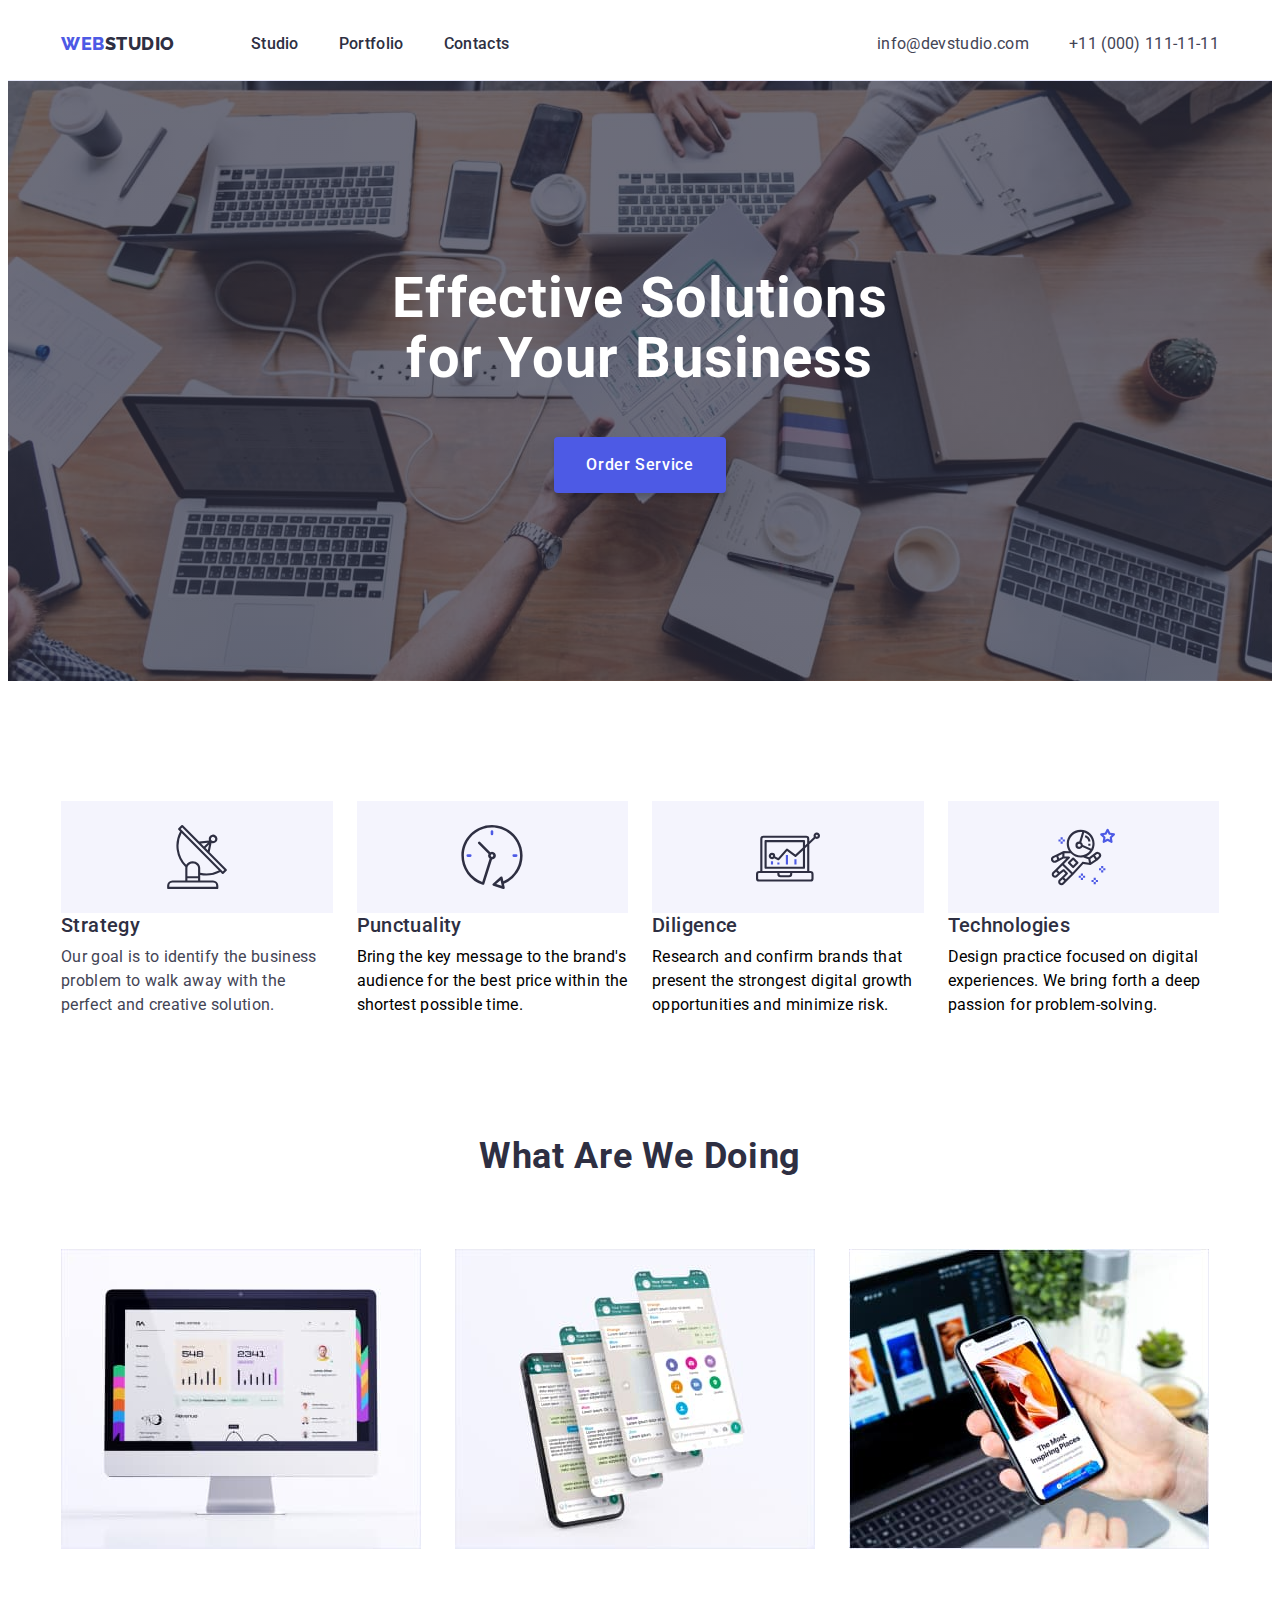
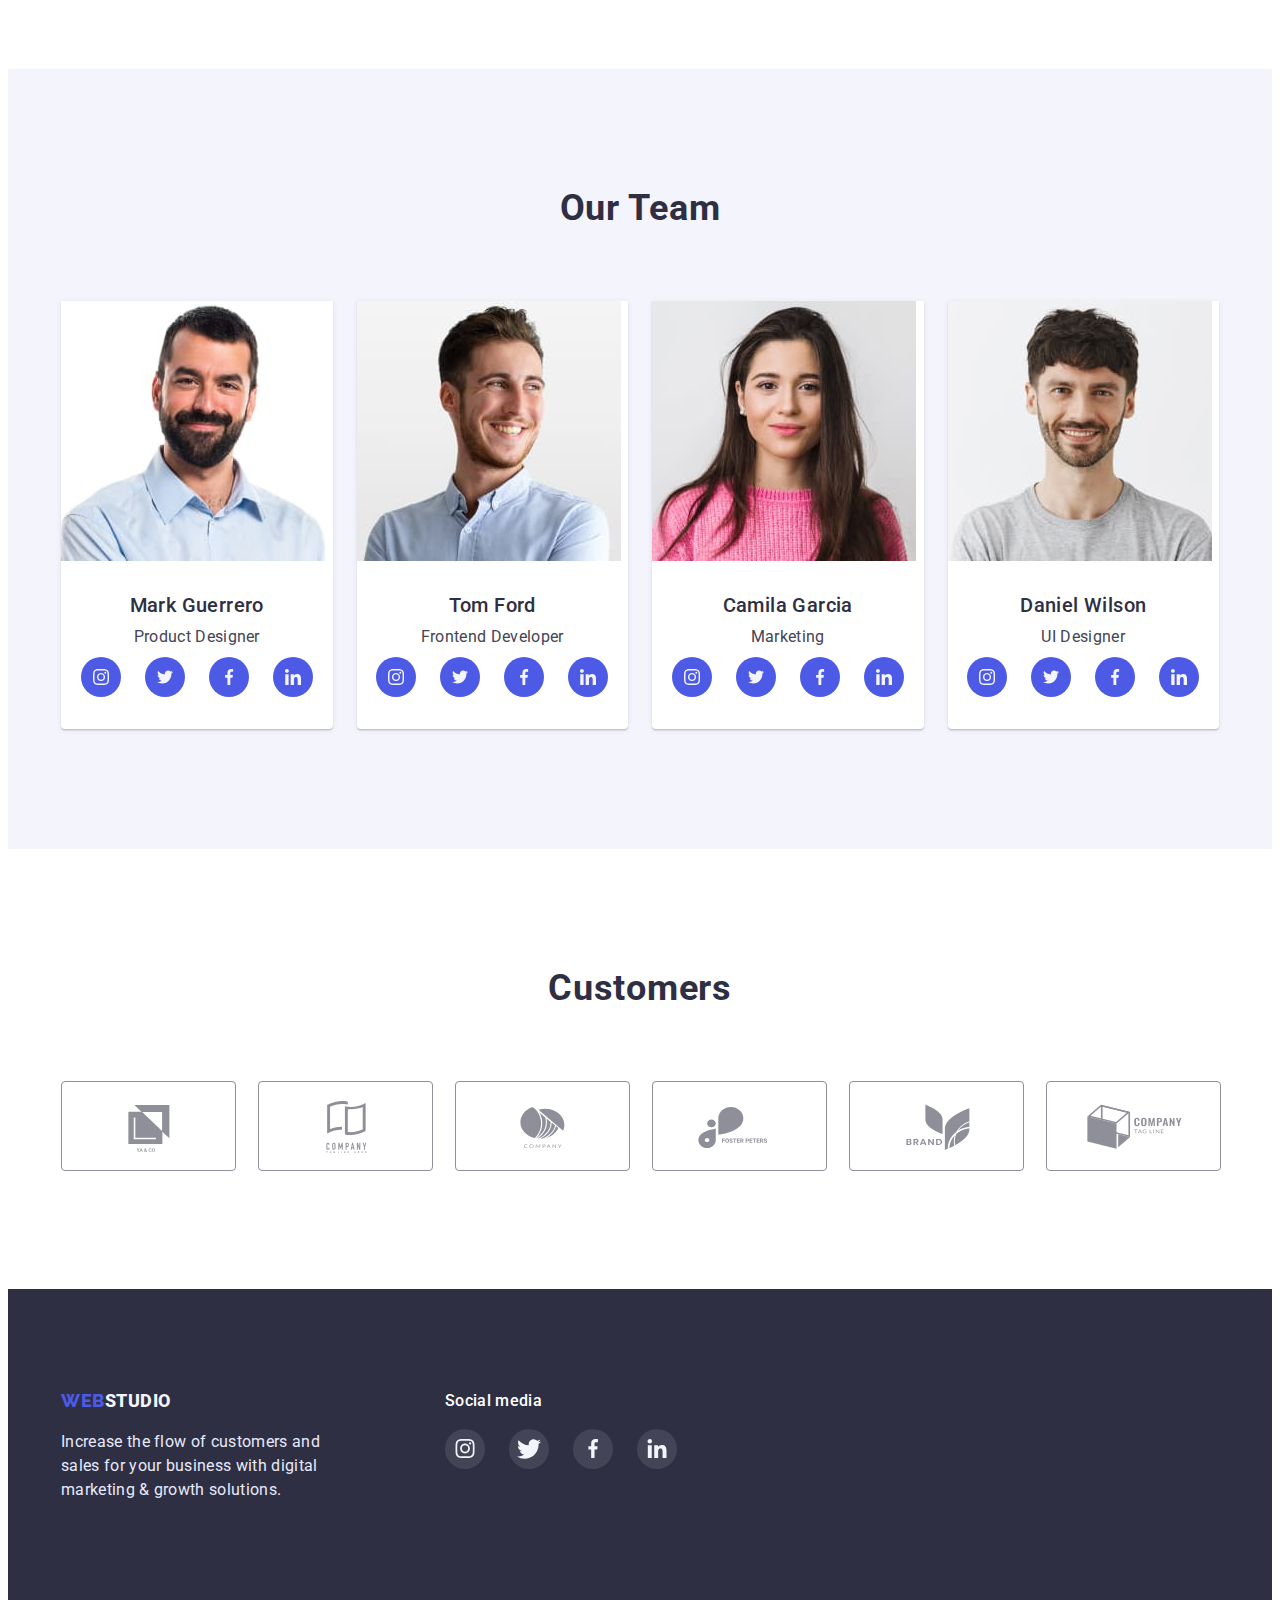
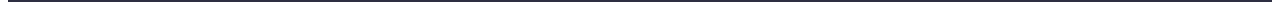
==== index.html @ 8af87cc2 "Initial commit" ====
<!DOCTYPE html>
<html lang="en">
<head>
    <meta charset="UTF-8">
    <meta http-equiv="X-UA-Compatible" content="IE=edge">
    <meta name="viewport" content="width=device-width, initial-scale=1.0">
    <title>WebStudio</title>
    <link rel="preconnect" href="https://fonts.googleapis.com">
    <link rel="preconnect" href="https://fonts.gstatic.com" crossorigin>
    <link href="https://fonts.googleapis.com/css2?family=Raleway:wght@800&family=Roboto:wght@400;500;700;900&display=swap" rel="stylesheet">
    <link rel="stylesheet" href="https://cdnjs.cloudflare.com/ajax/libs/modern-normalize/1.1.0/modern-normalize.min.css" integrity="sha512-wpPYUAdjBVSE4KJnH1VR1HeZfpl1ub8YT/NKx4PuQ5NmX2tKuGu6U/JRp5y+Y8XG2tV+wKQpNHVUX03MfMFn9Q==" crossorigin="anonymous" referrerpolicy="no-referrer" />
    <link rel="stylesheet" href="./css/styles.css">
    
</head>
<body>
   <!-- ///////////      MAIN PAGE          ////////// -->
    <header class="header">
        
        <div class="container header-container">
            <nav class="header-navigation">
                <a class="header-nav-logo link" href="./index.html">  <span class="header-logo">Web</span>Studio </a>
                <ul class="header-list list">
                    <li class="header-item">
                        <a class="header-link link" href="./index.html">Studio</a></li>
                    <li class="header-item">
                        <a class="header-link link" href="./portfolio.html">Portfolio</a></li>
                    <li class="header-item">
                        <a class="header-link link" href="./index.html">Contacts</a></li>
                </ul>
            
            </nav>
            <address class="header-address">
                <ul class="header-address-list list address-container">
                    <li class="header-address-item">
                        <a class="header-address-link link" href="mailto:info@devstudio.com">info@devstudio.com</a></li>
                    <li class="header-address-item">
                        <a class="header-address-link link" href="tel:+110001111111">+11 (000) 111-11-11</a></li>
                </ul>
            </address>
        </div >
        
    
    </header>

   
    

    <!--section 2 main-->
    <main class="main">
     <!-- ///////////     H1+BTN        ////////// -->
        <section class="main-section">

            <div class="container">
                <h1 class="main-title">Effective Solutions for Your Business</h1>
                 
                <button class="main-btn" type="button">Order Service</button>
        </div >
        

    </section>
            
                
        
        
        
            <!-- ///////////      TECHNOLOGIES          ////////// -->
        
            
                <section class="technologies-section">
                    
                    <div class="container">
                        <h2 class="visually-hidden">Technologies</h2>
                        
                        <ul class="technologies-list list">
                            
                            <li class="technologies-items">
                                <h3 class="technologies-subtitle subtitle">Strategy</h3>
                                <p class="technologies-text textttt">Our goal is to identify the business
                                    problem to walk away with the perfect and creative solution. </p>
                            </li>
                            <li class="technologies-items">
                                <h3 class="technologies-subtitle subtitle">Punctuality</h3>
                                <p class="technologies-text">Bring the key message to the brand's audience for the best price within the shortest possible time.</p>
                            </li>
                            <li class="technologies-items">
                                <h3 class="technologies-subtitle subtitle">Diligence</h3>
                                <p class="technologies-text">Research and confirm brands that present the strongest digital growth opportunities and minimize risk.</p>
                            </li>
                            <li class="technologies-items">
                                <h3 class="technologies-subtitle subtitle">Technologies</h3>
                                <p class="technologies-text">Design practice focused on digital experiences. We bring forth a deep passion for problem-solving.</p>
                            </li>
                        </ul>
                    </div>
                </section>
                <!-- ///////////     DOING          ////////// -->
                <section class="doing-section">
                    <div class="container">
                        <h2 class="doing-subtitle">What are we doing</h2>
                        <ul class="doing-list list">
                            <li class="doing-items"><img class="doing-images" src="./images/img1.jpg" width="360" height="300" alt="Computer monitor"></li>
                            <li class="doing-items"><img class="doing-images" src="./images/img2.jpg" width="360" height="300" alt="Phone monitor"></li>
                            <li class="doing-items"><img class="doing-images" src="./images/img3.jpg" width="360" height="300" alt="Computer and Phone"></li>
                        </ul>
                    </div >
                </section>
            
                <!-- ///////////    TEAM          ////////// -->
                <section class="team-section">
                    <div class="container">
                        <h2 class="team-subtitle">Our Team</h2>
                        <ul class="team-list list">
                            <li class="team-items items"> <img class="team-images" src="./images/img4.jpg" width="264" height="260" alt="Mark Guerrero"> 
                                <div class="text-block">
                                    <h3 class="team-headline ">Mark Guerrero</h3>
                                    <p class="team-text textttt ">Product Designer</p>
                                    <ul class="team-soc-list list">
                                        <li class="team-soc-item">
                                            <a href="" class="team-soc-link link">
                                                <svg class="team-soc-icon" width="16" height="16"> 
                                                    <use href="./images/icons.svg#icon-instagram"></use>
                                                </svg>
                                            </a>
                                        </li>
                                        <li class="team-soc-item">
                                            <a href="" class="team-soc-link link">
                                                <svg class="team-soc-icon" width="16" height="16">
                                                    <use href="./images/icons.svg#icon-twitter"></use>
                                                </svg>      
                                            </a>
                                        </li>
                                        <li class="team-soc-item">
                                            <a href="" class="team-soc-link link">
                                                <svg class="team-soc-icon" width="16" height="16">
                                                    <use href="./images/icons.svg#icon-facebook"></use>
                                                </svg>
                                            </a>
                                        </li>
                                        <li class="team-soc-item">
                                            <a href="" class="team-soc-link link">
                                                <svg class="team-soc-icon" width="16" height="16">
                                                    <use href="./images/icons.svg#icon-linkedin"></use>
                                                </svg>
                                            </a>
                                        </li>
                                    </ul>
                                </div >
                            </li>
                            <li class="team-items items"><img class="team-images" src="./images/img5.jpg" width="264" height="260" alt="Tom Ford"> 
                                <div class="text-block">
                                    <h3 class="team-headline ">Tom Ford</h3>
                                    <p class="team-text textttt ">Frontend Developer</p>
                                    <ul class="team-soc-list list">
                                        <li class="team-soc-item">
                                            <a href="" class="team-soc-link link">
                                                <svg class="team-soc-icon" width="16" height="16"> 
                                                    <use href="./images/icons.svg#icon-instagram"></use>
                                                </svg>
                                            </a>
                                        </li>
                                        <li class="team-soc-item">
                                            <a href="" class="team-soc-link link">
                                                <svg class="team-soc-icon" width="16" height="16">
                                                    <use href="./images/icons.svg#icon-twitter"></use>
                                                </svg>      
                                            </a>
                                        </li>
                                        <li class="team-soc-item">
                                            <a href="" class="team-soc-link link">
                                                <svg class="team-soc-icon" width="16" height="16">
                                                    <use href="./images/icons.svg#icon-facebook"></use>
                                                </svg>
                                            </a>
                                        </li>
                                        <li class="team-soc-item">
                                            <a href="" class="team-soc-link link">
                                                <svg class="team-soc-icon" width="16" height="16">
                                                    <use href="./images/icons.svg#icon-linkedin"></use>
                                                </svg>
                                            </a>
                                        </li>
                                    </ul>
                                </div >
                            </li>
                            <li class="team-items items"><img class="team-images" src="./images/img6.jpg" width="264" height="260" alt="Camila Garcia"> 
                                <div class="text-block">
                                    <h3 class="team-headline ">Camila Garcia</h3>
                                    <p class="team-text textttt ">Marketing</p>
                                    <ul class="team-soc-list list">
                                        <li class="team-soc-item">
                                            <a href="" class="team-soc-link link">
                                                <svg class="team-soc-icon" width="16" height="16"> 
                                                    <use href="./images/icons.svg#icon-instagram"></use>
                                                </svg>
                                            </a>
                                        </li>
                                        <li class="team-soc-item">
                                            <a href="" class="team-soc-link link">
                                                <svg class="team-soc-icon" width="16" height="16">
                                                    <use href="./images/icons.svg#icon-twitter"></use>
                                                </svg>      
                                            </a>
                                        </li>
                                        <li class="team-soc-item">
                                            <a href="" class="team-soc-link link">
                                                <svg class="team-soc-icon" width="16" height="16">
                                                    <use href="./images/icons.svg#icon-facebook"></use>
                                                </svg>
                                            </a>
                                        </li>
                                        <li class="team-soc-item">
                                            <a href="" class="team-soc-link link">
                                                <svg class="team-soc-icon" width="16" height="16">
                                                    <use href="./images/icons.svg#icon-linkedin"></use>
                                                </svg>
                                            </a>
                                        </li>
                                    </ul>
                                </div >
                            </li>
                            <li class="team-items items"><img class="team-images" src="./images/img7.jpg" width="264" height="260" alt="Daniel Wilson"> 
                                <div class="text-block">
                                    <h3 class="team-headline ">Daniel Wilson</h3>
                                    <p  class="team-text textttt ">UI Designer</p>
                                    <ul class="team-soc-list list">
                                        <li class="team-soc-item">
                                            <a href="" class="team-soc-link link">
                                                <svg class="team-soc-icon" width="16" height="16"> 
                                                    <use href="./images/icons.svg#icon-instagram"></use>
                                                </svg>
                                            </a>
                                        </li>
                                        <li class="team-soc-item">
                                            <a href="" class="team-soc-link link">
                                                <svg class="team-soc-icon" width="16" height="16">
                                                    <use href="./images/icons.svg#icon-twitter"></use>
                                                </svg>      
                                            </a>
                                        </li>
                                        <li class="team-soc-item">
                                            <a href="" class="team-soc-link link">
                                                <svg class="team-soc-icon" width="16" height="16">
                                                    <use href="./images/icons.svg#icon-facebook"></use>
                                                </svg>
                                            </a>
                                        </li>
                                        <li class="team-soc-item">
                                            <a href="" class="team-soc-link link">
                                                <svg class="team-soc-icon" width="16" height="16">
                                                    <use href="./images/icons.svg#icon-linkedin"></use>
                                                </svg>
                                            </a>
                                        </li>
                                    </ul>
                                </div >
                            </li>
                        </ul>

                    </div >
                </section>
                <section class="customers">
                        <div class="container">
                            <h2 class="customers-subtitle">Customers</h2>
                          <ul class="customers-list list">
                            <li class="customers-item">
                                <a href="" class="customers-link">
                                    <svg class="customers-icon" width="104" height="56">
                                        <use href="./images/icons.svg#icon-Logo"></use>
                                    </svg>
                                </a>
                            </li>
                            <li class="customers-item">
                                <a href="" class="customers-link">
                                    <svg class="customers-icon" width="104" height="56">
                                        <use href="./images/icons.svg#icon-Logo-1"></use>
                                    </svg>
                                </a>
                            </li>
                            <li class="customers-item">
                                <a href="" class="customers-link">
                                    <svg class="customers-icon" width="104" height="56">
                                        <use href="./images/icons.svg#icon-Logo-2"></use>
                                    </svg>
                                </a>
                            </li>
                            <li class="customers-item">
                                <a href="" class="customers-link">
                                    <svg class="customers-icon" width="104" height="56">
                                        <use href="./images/icons.svg#icon-Logo-3"></use>
                                    </svg>
                                </a>
                            </li>
                            <li class="customers-item">
                                <a href="" class="customers-link">
                                    <svg class="customers-icon" width="104" height="56">
                                        <use href="./images/icons.svg#icon-Logo-4"></use>
                                    </svg>
                                </a>
                            </li>
                            <li class="customers-item">
                                <a href="" class="customers-link">
                                    <svg class="customers-icon" width="104" height="56">
                                        <use href="./images/icons.svg#icon-Logo-5"></use>
                                    </svg>
                                </a>
                            </li>
                          </ul>  
                        </div>
                </section>
            
        </main>


       <!-- ///////////     FOOTER      ////////// -->
    
       
       <footer class="footer">
        <div class="container footer-container">
            <div class="footer-logo-container">
                <a class="footer-link link" href="./index.html"><span class="footer-logo">Web</span>Studio</a>
                <p class="footer-text textttt">
                    Increase the flow of customers and sales for your business with digital marketing & growth solutions.
                </p>
            </div>
            
            <!-- FOOTER SOCIAL MEDIA -->
            <div class="media-footer">
                <h3 class="media-subtitle">Social media</h3>
                <ul class="media-list list">
                    <li class="media-item">
                        <a href="" class="media-link link">
                            <svg class="media-icon" width="24" height="19"> 
                                <use href="./images/icons.svg#icon-instagram"></use>
                            </svg>
                        </a>
                    </li>
                    <li class="media-item">
                        <a href="" class="media-link link">
                            <svg class="media-icon" width="24" height="24">
                                <use href="./images/icons.svg#icon-twitter"></use>
                            </svg>      
                        </a>
                    </li>
                    <li class="media-item">
                        <a href="" class="media-link link">
                            <svg class="media-icon" width="24" height="19">
                                <use href="./images/icons.svg#icon-facebook"></use>
                            </svg>
                        </a>
                    </li>
                    <li class="media-item">
                        <a href="" class="media-link link">
                            <svg class="media-icon" width="24" height="19">
                                <use href="./images/icons.svg#icon-linkedin"></use>
                            </svg>
                        </a>
                    </li>
                </ul>

            </div>
        </div >
        </footer>        
        
           
            
       
   
    
    


</body>
</html>
---- css/styles.css ----
:root {
  --main-color-title: #2e2f42;
  --main-color-text: #434455;
  --adress-link-color: #404bbf;
  --logo-color-braun: #4d5ae5;
  --bg-white-color: #ffffff;
  --ashen-color: #f4f4fd;
  --gray-color: #e7e9fc;
  --linear-gradient: linear-gradient(
    rgba(46, 47, 66, 0.7),
    rgba(46, 47, 66, 0.7)
  );
}

p,
h1,
h2,
h3,
h4,
h5,
h6 {
  margin: 0;
}

ul {
  margin: 0;
  padding-left: 0;
}

body {
  font-family: "Roboto", sans-serif;
  background-color: var(--bg-white-color);
  font-size: 16px;
  line-height: 1.5;
  letter-spacing: 0.02em;
}

.container {
  width: 100%;
  max-width: 1158px;
  padding-left: 15px;
  padding-right: 15px;
  margin: 0 auto;
  /* outline: 2px solid red; */
}

.link {
  text-decoration: none;
}

.list {
  list-style: none;
}

.textttt {
  color: var(--main-color-text);
}
/* --------------------HEADER ---------------------*/
.header {
  border-bottom: 1px solid var(--gray-color);
}

.header-container {
  display: flex;
}

.text-aligt-centr {
  text-align: center;
  padding-top: 24px;
}

.subtitle {
  font-weight: 500;
  font-size: 20px;
  line-height: 1.2;
  letter-spacing: 0.02em;
  color: var(--main-color-title);
}

.header-navigation {
  display: flex;
  margin-right: auto;
}
.header-nav-logo {
  display: block;
  padding-top: 24px;
  padding-bottom: 24px;
  margin-right: 76px;

  font-family: "Raleway", sans-serif;
  text-transform: uppercase;
  font-weight: 800;
  font-size: 18px;
  line-height: 1.33;
  letter-spacing: 0.03em;
  color: var(--main-color-title);
}
.header-logo {
  color: var(--logo-color-braun);
}

.header-list {
  display: flex;
  gap: 40px;
}
.header-item {
}
.header-link {
  display: block;
  padding-top: 24px;
  padding-bottom: 24px;

  font-weight: 500;
  font-size: 16px;
  line-height: 1.5;
  letter-spacing: 0.02em;
  color: var(--main-color-title);
}

.header-link:is(:hover, :focus) {
  color: var(--adress-link-color);
}

.header-address {
  font-style: normal;
}
.address-container {
  display: flex;
}
.header-address-list {
  gap: 40px;
}
.header-address-item {
}
.header-address-link {
  display: block;
  padding-top: 24px;
  padding-bottom: 24px;

  font-size: 16px;
  line-height: 1.5;
  letter-spacing: 0.02em;
  color: var(--main-color-text);
  font-style: normal;
}

.header-address-link:is(:hover, :focus) {
  color: var(--adress-link-color);
}

/* ------------------MAIN--------------------- */

.main {
  background-color: var(--bg-white-color);
}
.main-section {
  background-color: var(--main-color-title);
  background-image: var(--linear-gradient), url(../images/hero-bg.jpg);
  max-width: 1440px;
  margin: 0 auto;
  background-repeat: no-repeat;
  background-position: center;
  background-size: cover;

  padding-top: 188px;
  padding-bottom: 188px;
}
.main-title {
  margin-right: auto;
  margin-left: auto;
  width: 496px;
  margin-bottom: 48px;

  font-weight: 700;
  text-align: center;
  font-size: 56px;
  line-height: 1.07;
  letter-spacing: 0.02em;
  color: var(--bg-white-color);
}

.main-btn {
  display: block;
  margin: 0 auto;
  padding: 16px 32px;
  border-radius: 4px;
  border: 1px;

  box-shadow: 0px 4px 4px rgba(0, 0, 0, 0.15);

  cursor: pointer;
  background-color: var(--logo-color-braun);
  font-family: inherit;
  font-weight: 500;
  font-size: 16px;
  line-height: 1.5;
  letter-spacing: 0.04em;
  color: var(--bg-white-color);
}

.main-btn:is(:hover, :focus) {
  background-color: var(--adress-link-color);
}

/* ---------------------TECHNOLOGIES---------------------- */

.technologies-section {
  padding-top: 120px;
  padding-bottom: 120px;
}

.visually-hidden {
  position: absolute;
  width: 1px;
  height: 1px;
  margin: -1px;
  border: 0;
  padding: 0;
  white-space: nowrap;
  clip-path: inset(100%);
  clip: rect(0 0 0 0);
  overflow: hidden;
}

.technologies-list {
  display: flex;
  gap: 24px;
}
.technologies-items {
  width: calc((100% - 72px) / 4);
}

.technologies-items::before {
  content: "";
  display: block;
  height: 112px;
  /* outline: 2px solid red; */
  background-color: var(--ashen-color);
  /* background-size: contain; */
  background-repeat: no-repeat;
  background-position: center;
}

.technologies-items:nth-child(1)::before {
  background-image: url(../images/Vector.svg);
}
.technologies-items:nth-child(2)::before {
  background-image: url(../images/clock.svg);
}
.technologies-items:nth-child(3)::before {
  background-image: url(../images/diagram.svg);
}
.technologies-items:nth-child(4)::before {
  background-image: url(../images/astronaut.svg);
}

.technologies-subtitle {
  padding-bottom: 8px;
}

/* ------------------DOING---------------------- */

.doing-section {
  padding-bottom: 120px;
}
.doing-subtitle {
  text-align: center;
  text-transform: capitalize;
  font-size: 36px;
  line-height: 1.11;
  letter-spacing: 0.02em;
  color: var(--main-color-title);
  margin-bottom: 72px;
}
.doing-list {
  display: flex;
  justify-content: space-between;
}
.doing-images {
  display: block;
  max-width: 100%;
  height: auto;
}

.doing-items {
  width: calc((100% - 48px) / 3);
}
.doing-images {
}

/*---------------------------TEAM----------------------- */

.team-section {
  background-color: var(--ashen-color);
  padding-top: 120px;
  padding-bottom: 120px;
}
.team-subtitle {
  text-align: center;
  font-size: 36px;
  line-height: 1.11;
  letter-spacing: 0.02em;
  color: var(--main-color-title);
  margin-bottom: 72px;
}

.team-list {
  display: flex;
  justify-content: space-between;
}

.team-items {
  border-radius: 0px 0px 4px 4px;
  width: calc((100% - 72px) / 4);
}
.items {
  background-color: var(--bg-white-color);
  box-shadow: 0px 1px 6px rgba(46, 47, 66, 0.08), 0px 1px 1px rgba(46, 47, 66, 0.16), 0px 2px 1px rgba(46, 47, 66, 0.08);
}
.team-images {
  display: block;
  max-width: 100%;
  height: auto;
}

.text-block {
  text-align: center;
  padding: 32px 16px;
}
.team-headline {
  margin-bottom: 8px;
  font-weight: 500;
  font-size: 20px;
  line-height: 1.2;
  letter-spacing: 0.02em;
  color: var(--main-color-title);
}
.team-text {
  margin-bottom: 8px;
}

/* ----------------SOCIAL LIST------------- */
.team-soc-list {
  display: flex;
  justify-content: center;
  gap: 24px;
}

.team-soc-item {
  width: 40px;
  height: 40px;
}
.team-soc-link {
  fill: var(--ashen-color);
}
.team-soc-link {
  width: 100%;
  height: 100%;
  border-radius: 50%;
  background-color: var(--logo-color-braun);
  display: flex;
  justify-content: center;
  align-items: center;
}

.team-soc-link:is(:hover, :focus) {
  background-color: var(--adress-link-color);
}

/* -----------------------CUSTOMERS LIST------------------- */

.customers {
  padding-top: 120px;
  padding-bottom: 120px;
}
.customers-subtitle {
  padding-bottom: 72px;

  font-size: 36px;
  line-height: 1.11;
  text-align: center;
  letter-spacing: 0.02em;
  color: var(--main-color-title);
}
.customers-list {
  display: flex;
  gap: 24px;
}
.customers-item {
  width: calc((100% - 120px) / 6);
  height: 88px;
}
.customers-link {
  width: 100%;
  height: 100%;
  border: 1px solid #8e8f99;
  border-radius: 4px;
  display: flex;
  justify-content: center;
  align-items: center;
  color: #8e8f99;
}

.customers-link:is(:hover, :focus) {
  border-color: var(--adress-link-color);
  color: var(--adress-link-color);
}

.customers-icon {
  fill: currentColor;
}

/* --------------FOOTER-------------- */

.footer {
  padding-top: 100px;
  padding-bottom: 100px;

  background-color: var(--main-color-title);
}
.footer-container {
  display: flex;
}

.footer-link {
  text-transform: uppercase;
  font-weight: 800;
  font-size: 18px;
  line-height: 1.33;
  letter-spacing: 0.03em;
  color: var(--ashen-color);
  margin-top: 100px;
  margin-bottom: 16px;
}

.footer-logo {
  font-family: "Raleway", sans-serif;
  font-style: normal;
  font-weight: 800;
  font-size: 18px;
  line-height: 1.33;
  letter-spacing: 0.03em;
  font-style: normal;
  color: var(--logo-color-braun);
}
.footer-text {
  max-width: 264px;
  color: var(--gray-color);
  margin-top: 16px;
}

/* ----------------------FOOTER SOCIAL MEDIA----------------------------- */
.media-footer {
  margin-left: 120px;
}
.media-subtitle {
  font-weight: 500;
  font-size: 16px;
  line-height: 1.5;
  letter-spacing: 0.02em;
  color: var(--bg-white-color);
  
  padding-bottom: 16px;
}

.media-list {
  display: flex;
  display: flex;
  justify-content: center;
  gap: 24px;
}

.media-item {
  width: 40px;
  height: 40px;
}
.media-link {
  fill: var(--ashen-color);
  width: 100%;
  height: 100%;
  border-radius: 50%;
  background-color: rgba(255, 255, 255, 0.1);
  display: flex;
  justify-content: center;
  align-items: center;
}
.media-link:is(:hover, :focus) {
  background-color:#31D0AA;
}
/* ---------------------------PORTFOLIO--------------------------- */

.main {
  background-color: var(--bg-white-color);
}
.main-section-services {
  padding-top: 120px;
  padding-bottom: 120px;
}

.button-list {
  justify-content: center;
  display: flex;
  margin-bottom: 72px;
  gap: 24px;
}

.btn-items {
}

.button-items {
  padding: 12px 24px;
  border-radius: 4px;
  border: 1px solid var(--ashen-color);

  font-family: inherit;
  background-color: var(--ashen-color);
  color: var(--logo-color-braun);
  font-weight: 500;
  font-size: 16px;
  line-height: 1.5;
  letter-spacing: 0.04em;
  cursor: pointer;


}

.button-items:is(:hover, :focus) {
  background-color: var(--logo-color-braun);
  color: var(--bg-white-color);
  border-color: transparent;
  box-shadow: 0px 3px 1px rgba(0, 0, 0, 0.1), 0px 2px 1px rgba(0, 0, 0, 0.08), 0px 2px 2px rgba(0, 0, 0, 0.12);
}

.types-section {
}
.types-list {
  display: flex;
  flex-wrap: wrap;
  gap: 24px;
}
.types-items {
  width: calc((100% - 48px) / 3);
}
.types-link {

}
.types-link:is(:hover, :focus) {
  box-shadow: 0px 1px 6px rgba(46, 47, 66, 0.08), 0px 1px 1px rgba(46, 47, 66, 0.16), 0px 2px 1px rgba(46, 47, 66, 0.08);
}

.types-images {
  display: block;
  max-width: 100%;
  height: auto;
}


.types-text-block {
  border-right: 1px solid #e7e9fc;
  border-left: 1px solid #e7e9fc;
  border-bottom: 1px solid #e7e9fc;
  padding-top: 32px;
  padding-left: 16px;
  padding-bottom: 64px;
}
.types-subtitle {
  margin-bottom: 8px;
}
.types-text {
  font-weight: 400;
  font-size: 16px;
  line-height: 1.5;
}
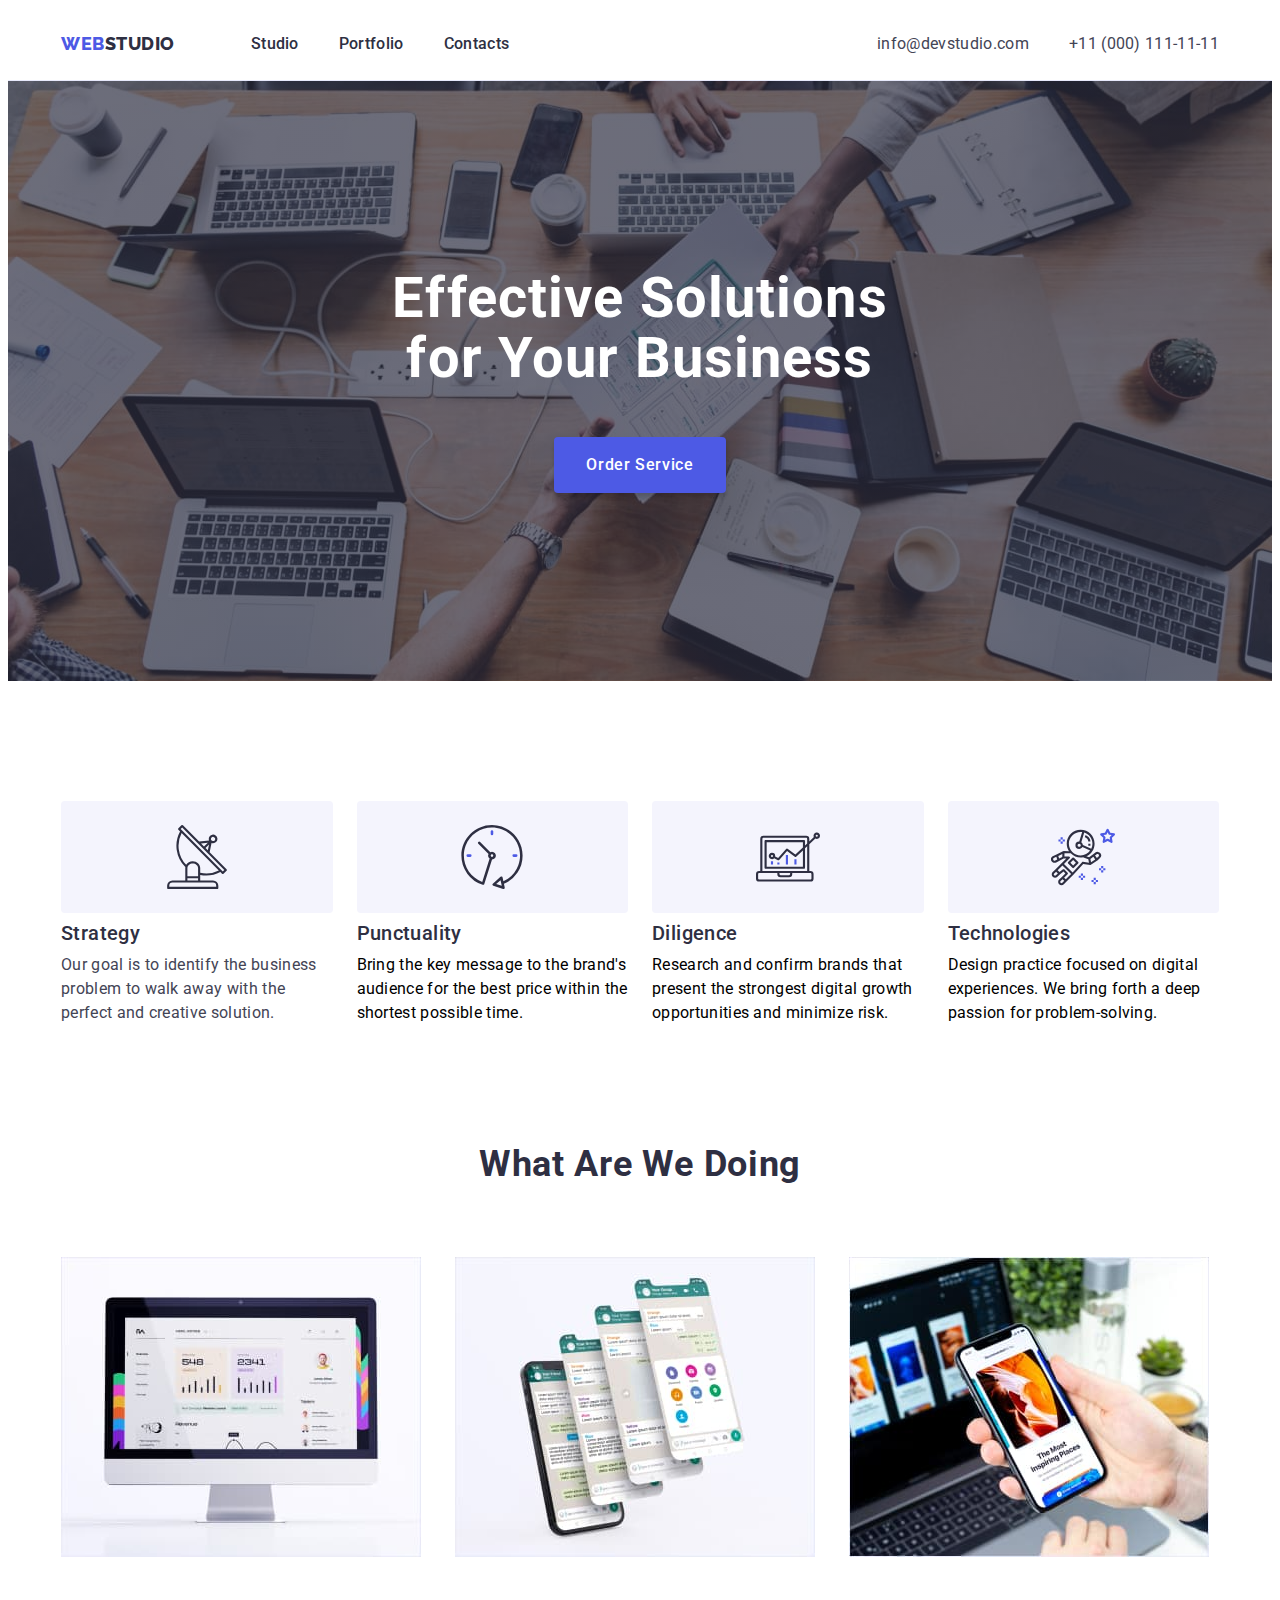
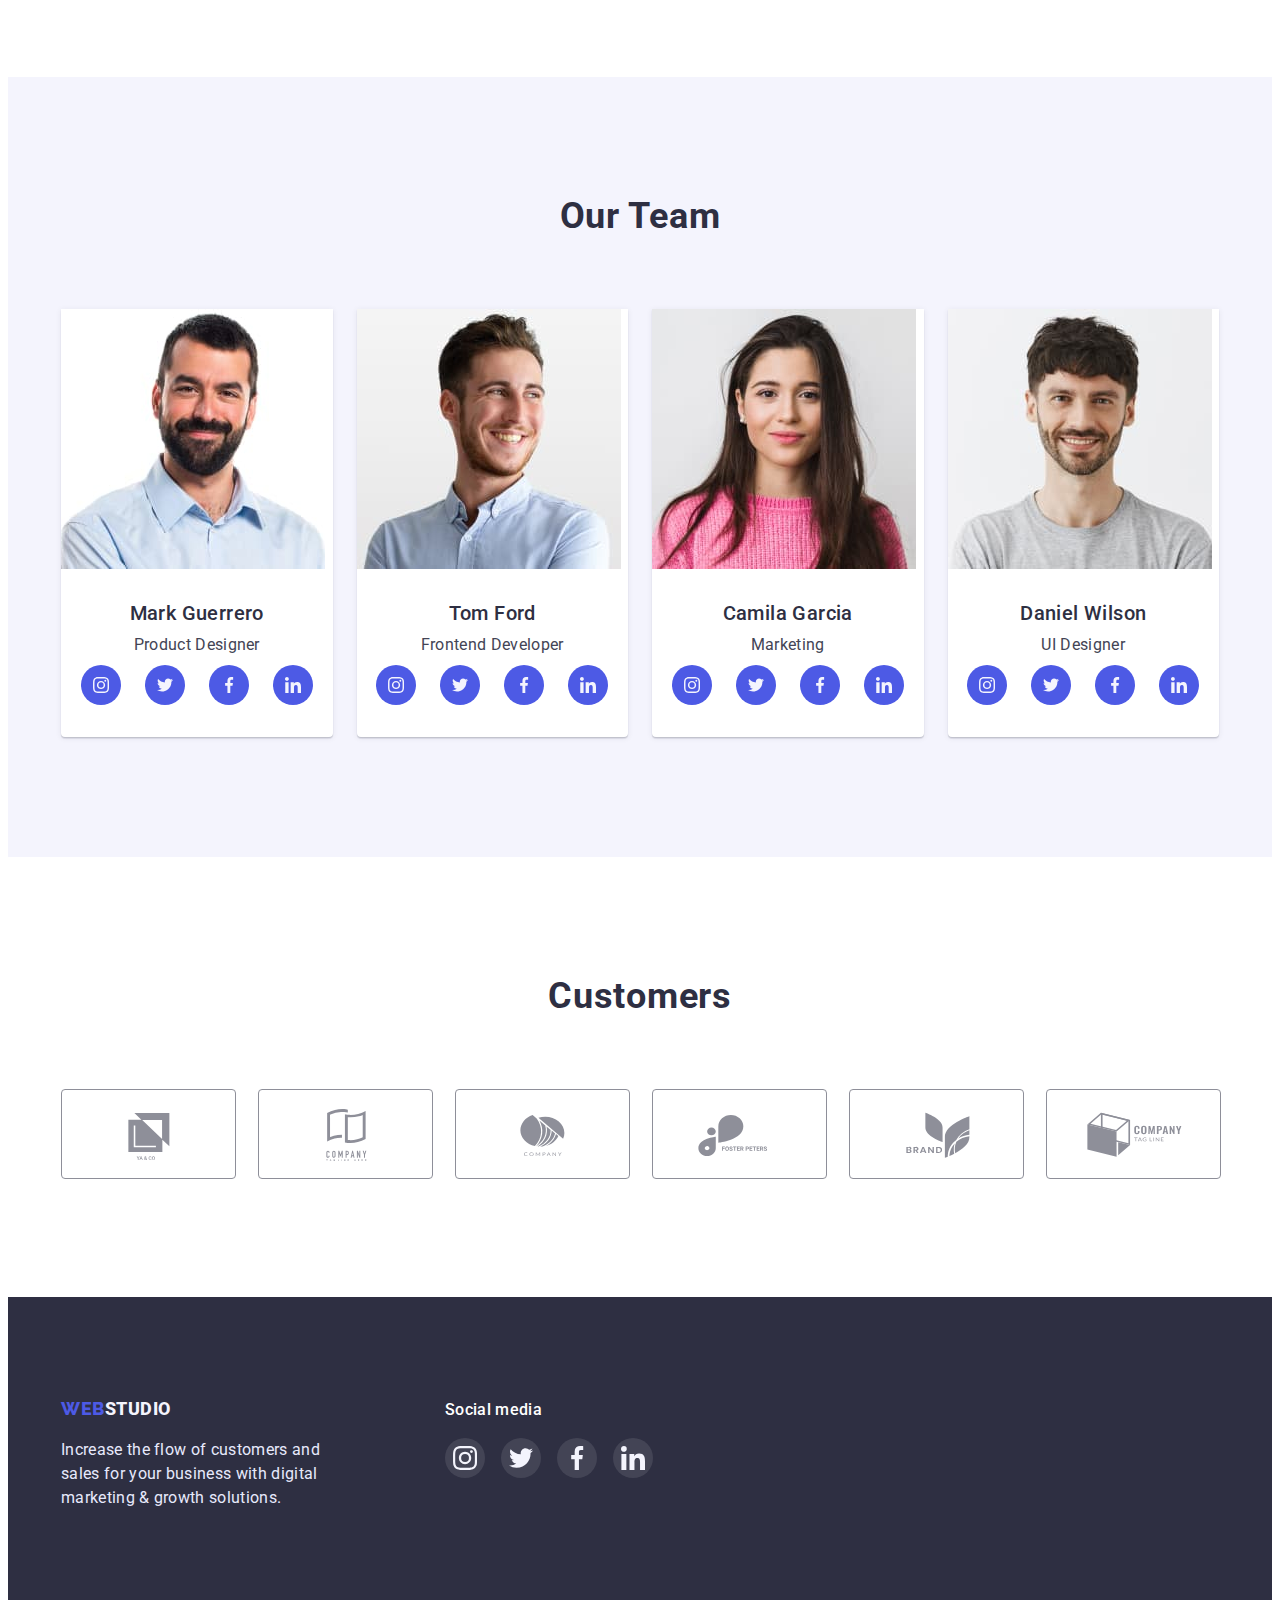
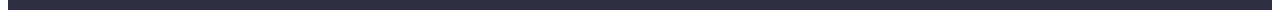
==== commit 6572f672: "HMK/02.18" ====
--- a/index.html
+++ b/index.html
@@ -9,6 +9,7 @@
     <link rel="preconnect" href="https://fonts.gstatic.com" crossorigin>
     <link href="https://fonts.googleapis.com/css2?family=Raleway:wght@800&family=Roboto:wght@400;500;700;900&display=swap" rel="stylesheet">
     <link rel="stylesheet" href="https://cdnjs.cloudflare.com/ajax/libs/modern-normalize/1.1.0/modern-normalize.min.css" integrity="sha512-wpPYUAdjBVSE4KJnH1VR1HeZfpl1ub8YT/NKx4PuQ5NmX2tKuGu6U/JRp5y+Y8XG2tV+wKQpNHVUX03MfMFn9Q==" crossorigin="anonymous" referrerpolicy="no-referrer" />
+    
     <link rel="stylesheet" href="./css/styles.css">
     
 </head>
@@ -51,9 +52,9 @@
         <section class="main-section">
 
             <div class="container">
-                <h1 class="main-title">Effective Solutions for Your Business</h1>
+                <h1 class="main-title ">Effective Solutions for Your Business</h1>
                  
-                <button class="main-btn" type="button">Order Service</button>
+                <button class="main-btn"data-modal-open type="button">Order Service</button>
         </div >
         
 
@@ -325,11 +326,11 @@
             
             <!-- FOOTER SOCIAL MEDIA -->
             <div class="media-footer">
-                <h3 class="media-subtitle">Social media</h3>
+                <p class="media-subtitle">Social media</p>
                 <ul class="media-list list">
                     <li class="media-item">
                         <a href="" class="media-link link">
-                            <svg class="media-icon" width="24" height="19"> 
+                            <svg class="media-icon" width="24" height="24"> 
                                 <use href="./images/icons.svg#icon-instagram"></use>
                             </svg>
                         </a>
@@ -343,14 +344,14 @@
                     </li>
                     <li class="media-item">
                         <a href="" class="media-link link">
-                            <svg class="media-icon" width="24" height="19">
+                            <svg class="media-icon" width="24" height="24">
                                 <use href="./images/icons.svg#icon-facebook"></use>
                             </svg>
                         </a>
                     </li>
                     <li class="media-item">
                         <a href="" class="media-link link">
-                            <svg class="media-icon" width="24" height="19">
+                            <svg class="media-icon" width="24" height="24">
                                 <use href="./images/icons.svg#icon-linkedin"></use>
                             </svg>
                         </a>
@@ -361,9 +362,20 @@
         </div >
         </footer>        
         
-           
-            
-       
+         <!-- /////////////BACKDROB///////////////////   -->
+        <div class="backdrob is-hidden"data-modal>
+            <div class="modal">
+                <button type="button" class="modal-close"data-modal-close>
+                    <svg class="modal-close-icon" width="8" height="8"> 
+                        <use href="./images/icons.svg#icon-close-black"></use>
+                    </svg>
+
+                </button>
+            </div>
+        </div>
+
+        <!--///////////////// JS///////////////// -->
+        <script src="./JS/modal.js"></script>
    
     
     
--- a/css/styles.css
+++ b/css/styles.css
@@ -105,21 +105,52 @@
 }
 .header-item {
 }
+
 .header-link {
   display: block;
   padding-top: 24px;
   padding-bottom: 24px;
-
+  position: relative;
+   
   font-weight: 500;
   font-size: 16px;
   line-height: 1.5;
   letter-spacing: 0.02em;
   color: var(--main-color-title);
-}
-
+  
+  transition-property: color;
+  transition-duration: 250ms;
+  transition-timing-function: cubic-bezier(0.4, 0, 0.2, 1);
+  
+}
 .header-link:is(:hover, :focus) {
   color: var(--adress-link-color);
-}
+  
+}
+.header-link::after{
+  content: "";
+  
+  position: absolute;
+  display: block;
+  width: 100%;
+  height: 4px;
+  left: 0;
+  bottom: 0;
+  background-color: var(--adress-link-color);
+  border-radius: 2px;
+  opacity: 0;
+  
+  transition-property: opacity;
+  transition-duration: 250ms;
+  transition-timing-function: cubic-bezier(0.4, 0, 0.2, 1);
+}
+.header-link:is(:hover, :focus)::after{
+  opacity: 1;
+}
+
+
+
+
 
 .header-address {
   font-style: normal;
@@ -142,6 +173,10 @@
   letter-spacing: 0.02em;
   color: var(--main-color-text);
   font-style: normal;
+
+  transition-property: color;
+  transition-duration: 250ms;
+  transition-timing-function: cubic-bezier(0.4, 0, 0.2, 1);
 }
 
 .header-address-link:is(:hover, :focus) {
@@ -196,6 +231,10 @@
   line-height: 1.5;
   letter-spacing: 0.04em;
   color: var(--bg-white-color);
+
+  transition-property: background-color;
+  transition-duration: 250ms;
+  transition-timing-function: cubic-bezier(0.4, 0, 0.2, 1);
 }
 
 .main-btn:is(:hover, :focus) {
@@ -233,10 +272,11 @@
 .technologies-items::before {
   content: "";
   display: block;
+  margin-bottom: 8px;
   height: 112px;
   /* outline: 2px solid red; */
   background-color: var(--ashen-color);
-  /* background-size: contain; */
+  border-radius: 4px;
   background-repeat: no-repeat;
   background-position: center;
 }
@@ -255,7 +295,7 @@
 }
 
 .technologies-subtitle {
-  padding-bottom: 8px;
+  margin-bottom: 8px;
 }
 
 /* ------------------DOING---------------------- */
@@ -361,6 +401,10 @@
   display: flex;
   justify-content: center;
   align-items: center;
+
+  transition-property: background-color;
+  transition-duration: 250ms;
+  transition-timing-function: cubic-bezier(0.4, 0, 0.2, 1);
 }
 
 .team-soc-link:is(:hover, :focus) {
@@ -399,6 +443,10 @@
   justify-content: center;
   align-items: center;
   color: #8e8f99;
+
+  transition-property: color, border-color;
+  transition-duration: 250ms;
+  transition-timing-function: cubic-bezier(0.4, 0, 0.2, 1);
 }
 
 .customers-link:is(:hover, :focus) {
@@ -420,6 +468,7 @@
 }
 .footer-container {
   display: flex;
+  align-items: baseline;
 }
 
 .footer-link {
@@ -460,14 +509,14 @@
   letter-spacing: 0.02em;
   color: var(--bg-white-color);
   
-  padding-bottom: 16px;
+  margin-bottom: 16px;
 }
 
 .media-list {
   display: flex;
   display: flex;
   justify-content: center;
-  gap: 24px;
+  gap: 16px;
 }
 
 .media-item {
@@ -483,6 +532,10 @@
   display: flex;
   justify-content: center;
   align-items: center;
+
+  transition-property: background-color;
+  transition-duration: 250ms;
+  transition-timing-function: cubic-bezier(0.4, 0, 0.2, 1);
 }
 .media-link:is(:hover, :focus) {
   background-color:#31D0AA;
@@ -521,6 +574,10 @@
   letter-spacing: 0.04em;
   cursor: pointer;
 
+  transition-property: background-color, color, border-color, box-shadow;
+  transition-duration: 250ms;
+  transition-timing-function: cubic-bezier(0.4, 0, 0.2, 1);
+
 
 }
 
@@ -536,32 +593,65 @@
 .types-list {
   display: flex;
   flex-wrap: wrap;
-  gap: 24px;
+  gap: 48px 24px;
 }
 .types-items {
   width: calc((100% - 48px) / 3);
 }
+
+.types-items:hover .types-cover-text{
+  transform: translateY(0);
+}
 .types-link {
+  display: block;
+
+  transition-property: box-shadow;
+  transition-duration: 250ms;
+  transition-timing-function: cubic-bezier(0.4, 0, 0.2, 1);
 
 }
 .types-link:is(:hover, :focus) {
   box-shadow: 0px 1px 6px rgba(46, 47, 66, 0.08), 0px 1px 1px rgba(46, 47, 66, 0.16), 0px 2px 1px rgba(46, 47, 66, 0.08);
 }
 
+.types-cover-wrap{
+  position: relative;
+  overflow: hidden;
+}
+
+.types-cover-text{
+  position: absolute;
+  top: 0;
+  padding: 40px 32px;
+  font-weight: 400;
+  font-size: 16px;
+  line-height: 1.5;
+  letter-spacing: 0.02em;
+  color: var(--ashen-color);
+  background-color: var(--logo-color-braun);
+  height: 100%;
+  overflow: auto;
+  
+  transform: translateY(100%);
+  transition-property:transform;
+  transition-duration: 250ms;
+  transition-timing-function: cubic-bezier (0.4, 0, 0.2, 1);
+}
+
+
+ 
+  
 .types-images {
   display: block;
   max-width: 100%;
   height: auto;
 }
-
 
 .types-text-block {
   border-right: 1px solid #e7e9fc;
   border-left: 1px solid #e7e9fc;
   border-bottom: 1px solid #e7e9fc;
-  padding-top: 32px;
-  padding-left: 16px;
-  padding-bottom: 64px;
+  padding: 32px 16px;
 }
 .types-subtitle {
   margin-bottom: 8px;
@@ -570,4 +660,69 @@
   font-weight: 400;
   font-size: 16px;
   line-height: 1.5;
-}
+  
+}
+  
+
+
+
+/* --------------------------BACKDROB--------------------------- */
+.backdrob{
+  position: fixed;
+  top: 0; 
+  width: 100%;
+  height: 100%;
+  background-color: rgba(46, 47, 66, 0.4);
+  transition: opacity 250ms linear, visibility 250ms linear ;
+}
+
+.modal{
+  position: absolute;
+  top: 50%;
+  left: 50%;
+  transform: translate(-50%, -50%) scale(0.9);
+  width: 408px;
+  min-height: 576px;
+  background-color:#FCFCFC;
+  border-radius: 4px;
+  padding: 24px;
+  transition:transform 250ms linear ; 
+}
+.backdrob.is-hidden .modal{
+  transform: translate(-50%, -50%) scale(0); 
+}
+
+
+.modal-close{
+  width: 24px;
+  height: 24px;
+  background-color: #E7E9FC;;
+  border: 1px solid rgba(0, 0, 0, 0.1);
+  border-radius: 50%;
+  display: flex;
+  align-items: center;
+  justify-content: center;
+  margin-left: auto;
+  padding: 0;
+}
+
+.is-hidden{
+  opacity: 0;
+  visibility: hidden;
+  pointer-events: none;
+}
+
+
+
+
+
+
+
+
+
+
+
+
+
+
+
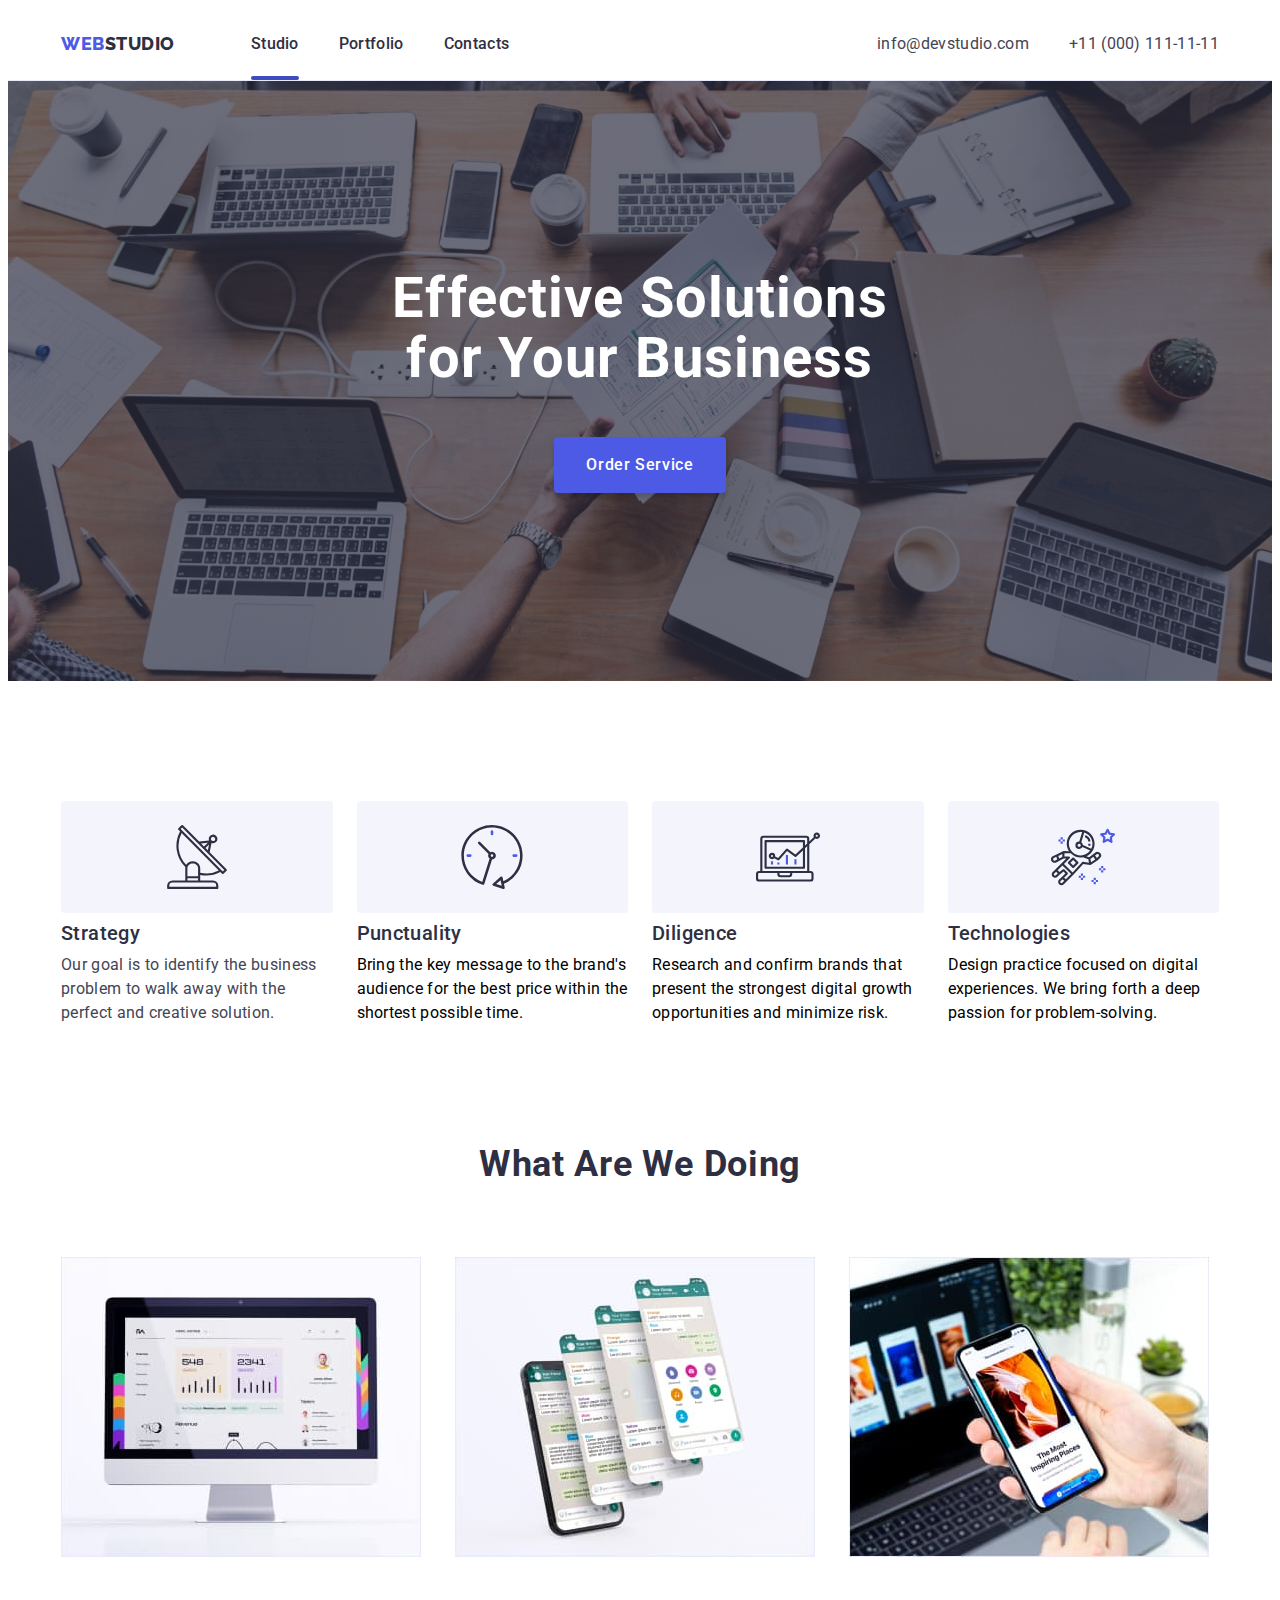
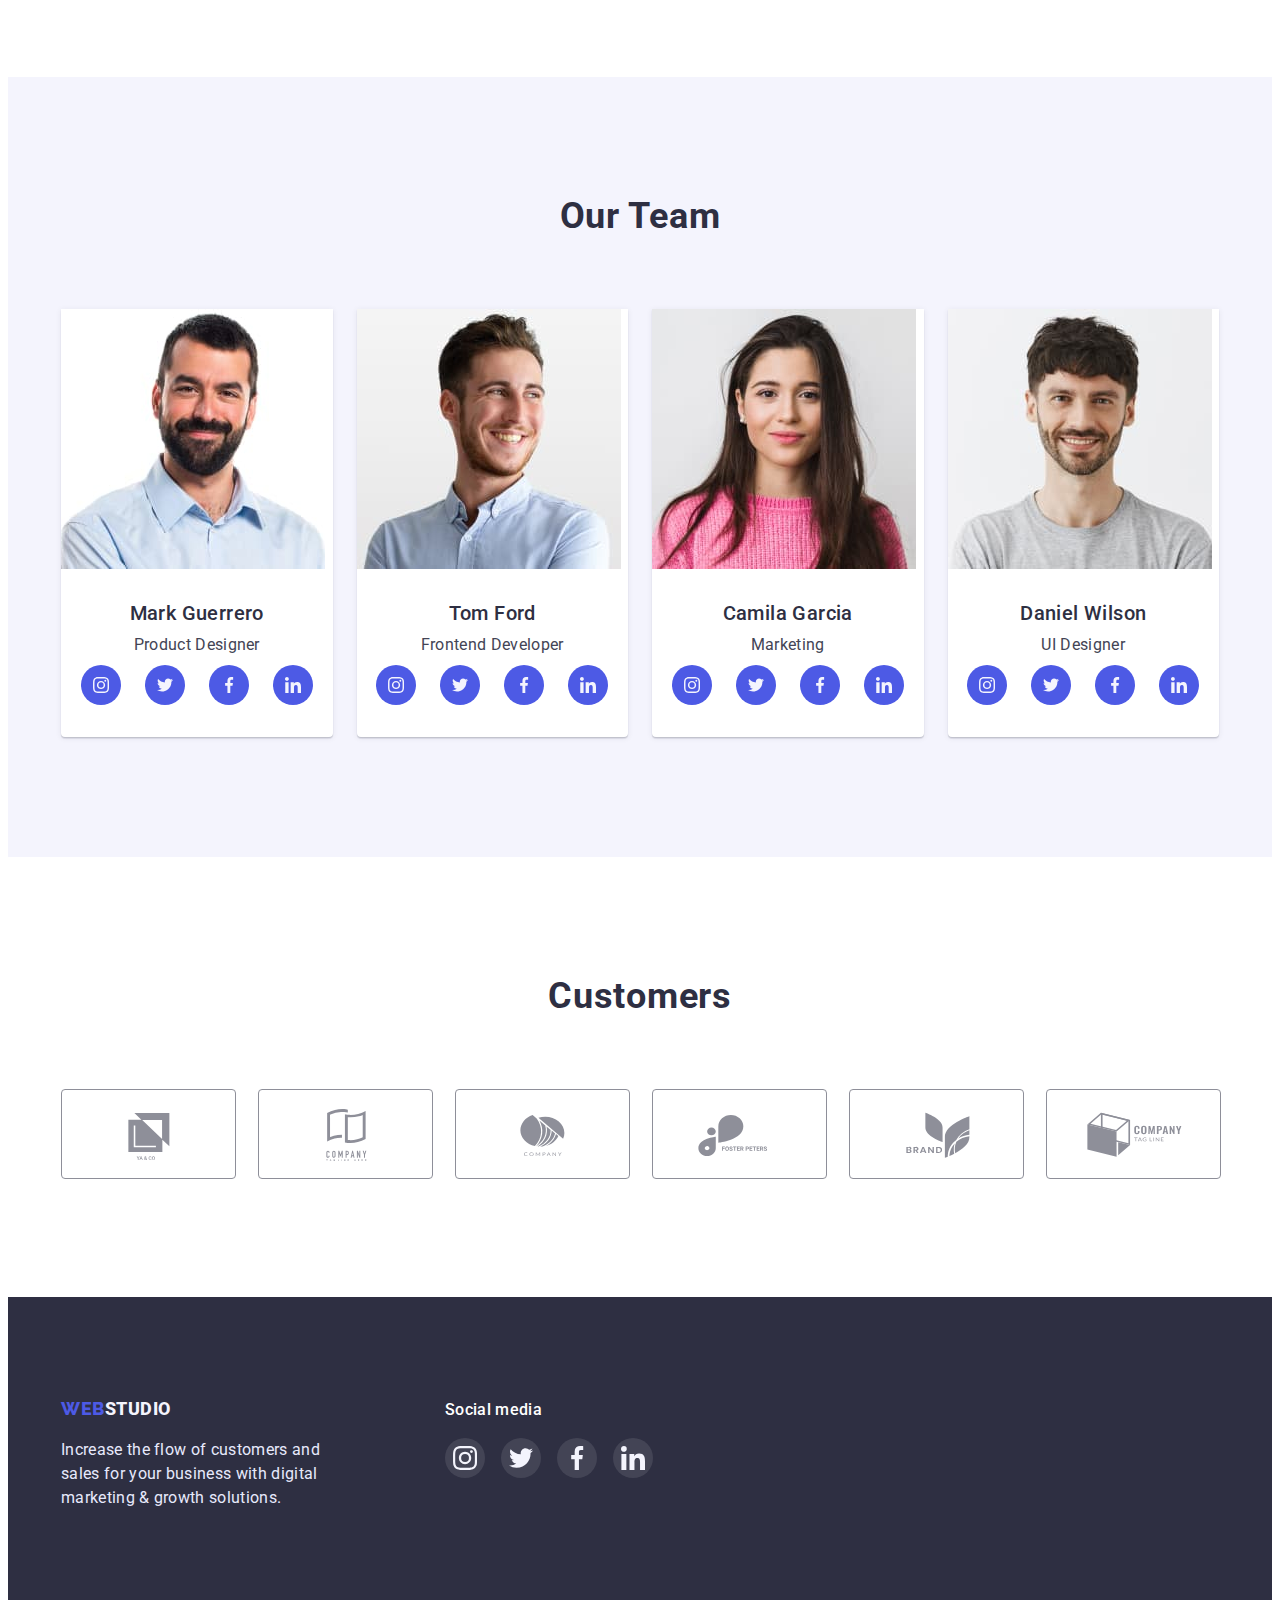
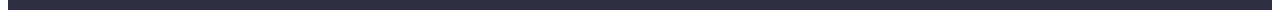
==== commit 7d7d74dc: "HMK/02.19.23" ====
--- a/index.html
+++ b/index.html
@@ -22,7 +22,7 @@
                 <a class="header-nav-logo link" href="./index.html">  <span class="header-logo">Web</span>Studio </a>
                 <ul class="header-list list">
                     <li class="header-item">
-                        <a class="header-link link" href="./index.html">Studio</a></li>
+                        <a class="header-link current link" href="./index.html">Studio</a></li>
                     <li class="header-item">
                         <a class="header-link link" href="./portfolio.html">Portfolio</a></li>
                     <li class="header-item">
--- a/css/styles.css
+++ b/css/styles.css
@@ -127,7 +127,7 @@
   color: var(--adress-link-color);
   
 }
-.header-link::after{
+.current::after{
   content: "";
   
   position: absolute;
@@ -138,15 +138,13 @@
   bottom: 0;
   background-color: var(--adress-link-color);
   border-radius: 2px;
-  opacity: 0;
+  
   
   transition-property: opacity;
   transition-duration: 250ms;
   transition-timing-function: cubic-bezier(0.4, 0, 0.2, 1);
 }
-.header-link:is(:hover, :focus)::after{
-  opacity: 1;
-}
+
 
 
 
@@ -599,7 +597,10 @@
   width: calc((100% - 48px) / 3);
 }
 
-.types-items:hover .types-cover-text{
+.types-link:hover .types-cover-text{
+  transform: translateY(0);
+}
+.types-link:focus .types-cover-text{
   transform: translateY(0);
 }
 .types-link {
@@ -635,7 +636,7 @@
   transform: translateY(100%);
   transition-property:transform;
   transition-duration: 250ms;
-  transition-timing-function: cubic-bezier (0.4, 0, 0.2, 1);
+  transition-timing-function: cubic-bezier(0.4, 0, 0.2, 1);
 }
 
 
@@ -686,6 +687,7 @@
   background-color:#FCFCFC;
   border-radius: 4px;
   padding: 24px;
+  box-shadow: 0px 1px 1px rgba(0, 0, 0, 0.14), 0px 1px 3px rgba(0, 0, 0, 0.12), 0px 2px 1px rgba(0, 0, 0, 0.2);
   transition:transform 250ms linear ; 
 }
 .backdrob.is-hidden .modal{
@@ -704,6 +706,11 @@
   justify-content: center;
   margin-left: auto;
   padding: 0;
+  cursor: pointer;
+}
+.modal-close:is(:hover, :focus){
+  background-color: var(--adress-link-color);
+  fill: var(--bg-white-color);
 }
 
 .is-hidden{
